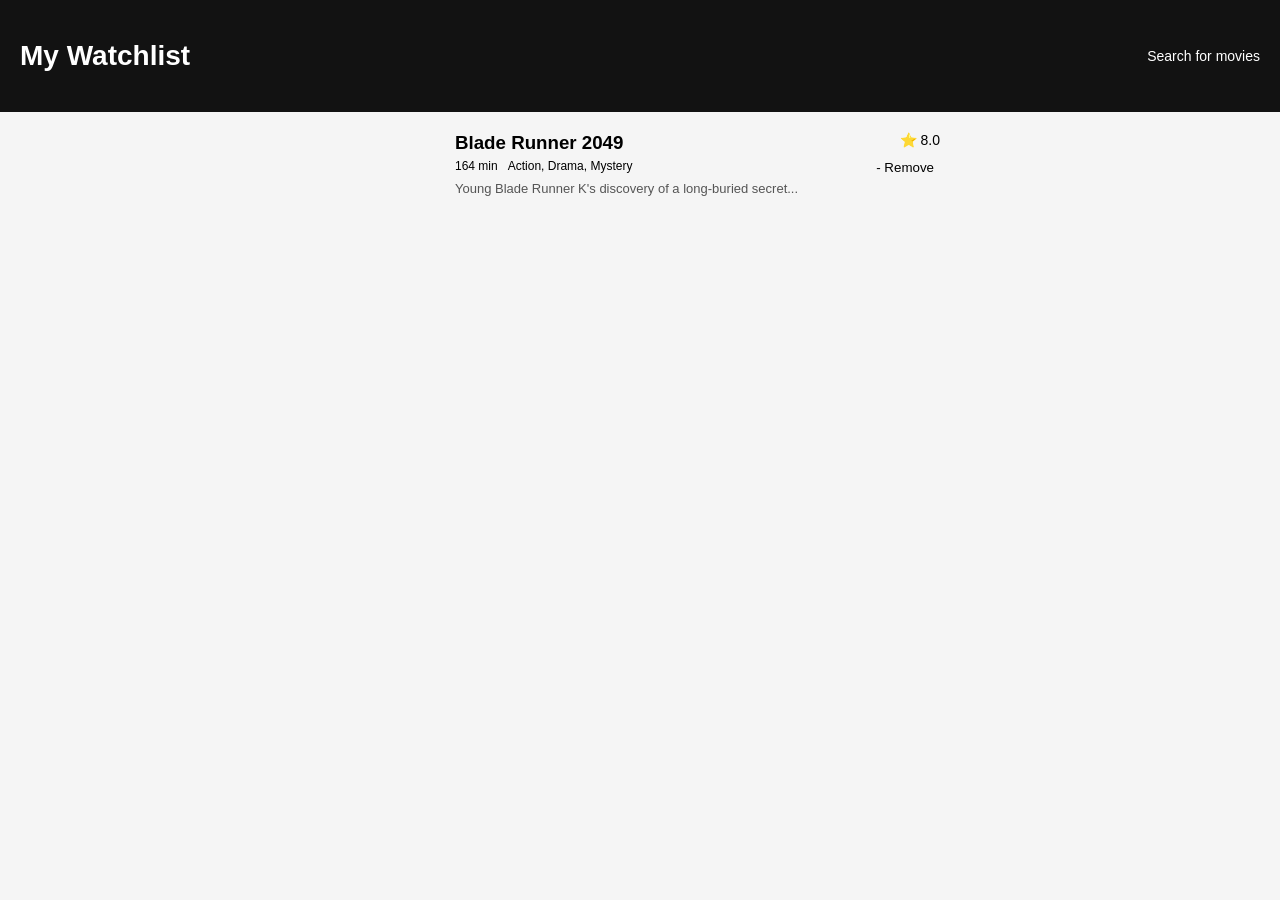
==== watchlist.html @ a4b41419 "Initial commit: Add HTML structure and CSS styles for movie search and watchlist features" ====
<!doctype html>
<html lang="en">
  <head>
    <meta charset="UTF-8" />
    <title>My Watchlist</title>
    <link rel="stylesheet" href="styles.css" />
  </head>
  <body>
    <header class="header">
      <div>
        <h1>My Watchlist</h1>
      </div>
      <a href="index.html" class="watchlist-link">Search for movies</a>
    </header>

    <!-- WATCHLIST FILLED -->
    <div class="movies">
      <div class="movie">
        <img src="https://via.placeholder.com/100x150" alt="" />
        <div class="movie-info">
          <div class="title-row">
            <h3>Blade Runner 2049</h3>
            <span class="rating">⭐ 8.0</span>
          </div>

          <div class="meta">
            <span>164 min</span>
            <span>Action, Drama, Mystery</span>
            <button class="watchlist-btn">- Remove</button>
          </div>

          <p>Young Blade Runner K's discovery of a long-buried secret...</p>
        </div>
      </div>
    </div>

    <!-- EMPTY WATCHLIST -->
    <div class="empty hidden">
      <p>Your watchlist is looking a little empty...</p>
      <a href="index.html" class="add-link">Let’s add some movies!</a>
    </div>
  </body>
</html>
---- styles.css ----
* {
  box-sizing: border-box;
  margin: 0;
  font-family: Arial, sans-serif;
}

body {
  background: #f5f5f5;
}

/* HEADER */
.header {
  background: #121212;
  color: white;
  padding: 40px 20px;
  display: flex;
  justify-content: space-between;
  align-items: center;
}

.header h1 {
  font-size: 28px;
}

.watchlist-link {
  color: white;
  text-decoration: none;
  font-size: 14px;
}

/* SEARCH */
.search-bar {
  display: flex;
  margin: -20px auto 20px;
  max-width: 600px;
  background: white;
  border-radius: 6px;
  overflow: hidden;
  border: 1px solid #ccc;
}

.search-bar input {
  flex: 1;
  padding: 10px;
  border: none;
}

.search-bar button {
  padding: 10px 20px;
  border: none;
  background: #eee;
  cursor: pointer;
}

/* MOVIES */
.movies {
  max-width: 600px;
  margin: auto;
}

.movie {
  display: flex;
  gap: 15px;
  padding: 20px 0;
}

.movie img {
  width: 100px;
}

.movie-info {
  flex: 1;
}

.title-row {
  display: flex;
  justify-content: space-between;
}

.rating {
  font-size: 14px;
}

.meta {
  display: flex;
  gap: 10px;
  font-size: 12px;
  margin: 5px 0;
}

.watchlist-btn {
  margin-left: auto;
  border: none;
  background: none;
  cursor: pointer;
}

.movie p {
  font-size: 13px;
  color: #555;
}

/* EMPTY STATES */
.empty {
  text-align: center;
  margin-top: 100px;
  color: #999;
}

.add-link {
  display: block;
  margin-top: 10px;
  text-decoration: none;
  color: black;
}

.hidden {
  display: none;
}
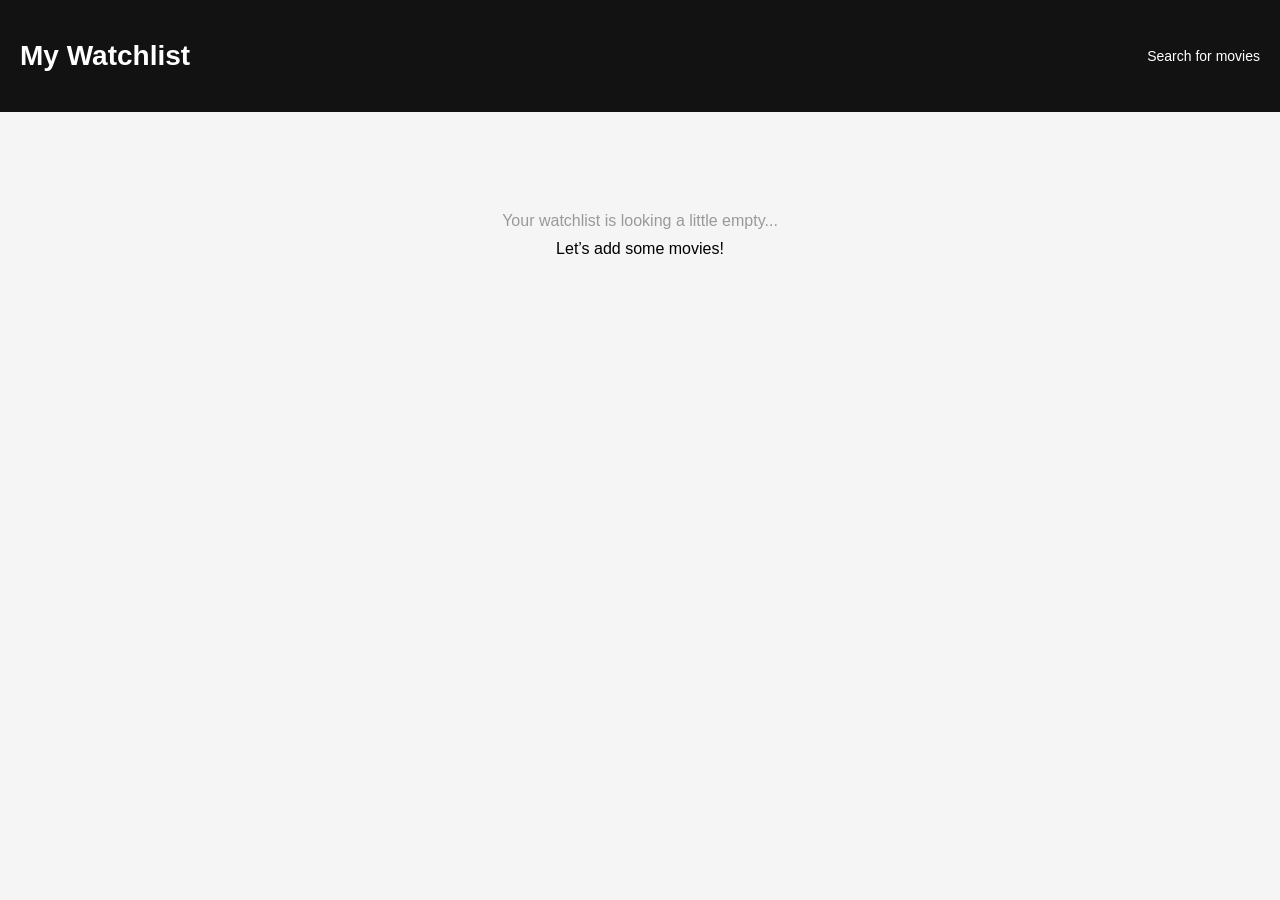
==== commit 10679cf3: "Implement movie search and watchlist functionality with JavaScript; update HTML templates for dynami" ====
--- a/watchlist.html
+++ b/watchlist.html
@@ -14,30 +14,36 @@
     </header>
 
     <!-- WATCHLIST FILLED -->
-    <div class="movies">
+    <div class="movies" id="watchlistMovies"></div>
+
+    <!-- Watchlist card template (cloned by JS) -->
+    <template id="watchlistTemplate">
       <div class="movie">
-        <img src="https://via.placeholder.com/100x150" alt="" />
+        <img src="" alt="" />
         <div class="movie-info">
           <div class="title-row">
-            <h3>Blade Runner 2049</h3>
-            <span class="rating">⭐ 8.0</span>
+            <h3></h3>
+            <span class="rating"></span>
           </div>
 
           <div class="meta">
-            <span>164 min</span>
-            <span>Action, Drama, Mystery</span>
-            <button class="watchlist-btn">- Remove</button>
+            <span class="runtime"></span>
+            <span class="genre"></span>
+            <button class="watchlist-btn" type="button">- Remove</button>
           </div>
 
-          <p>Young Blade Runner K's discovery of a long-buried secret...</p>
+          <p class="plot"></p>
         </div>
       </div>
-    </div>
+      <hr />
+    </template>
 
     <!-- EMPTY WATCHLIST -->
     <div class="empty hidden">
       <p>Your watchlist is looking a little empty...</p>
       <a href="index.html" class="add-link">Let’s add some movies!</a>
     </div>
+
+    <script src="watchlist.js"></script>
   </body>
 </html>
--- a/styles.css
+++ b/styles.css
@@ -1,119 +1,119 @@
 * {
-  box-sizing: border-box;
-  margin: 0;
-  font-family: Arial, sans-serif;
+    box-sizing: border-box;
+    margin: 0;
+    font-family: Arial, sans-serif;
 }
 
 body {
-  background: #f5f5f5;
+    background: #f5f5f5;
 }
 
 /* HEADER */
 .header {
-  background: #121212;
-  color: white;
-  padding: 40px 20px;
-  display: flex;
-  justify-content: space-between;
-  align-items: center;
+    background: #121212;
+    color: white;
+    padding: 40px 20px;
+    display: flex;
+    justify-content: space-between;
+    align-items: center;
 }
 
 .header h1 {
-  font-size: 28px;
+    font-size: 28px;
 }
 
 .watchlist-link {
-  color: white;
-  text-decoration: none;
-  font-size: 14px;
+    color: white;
+    text-decoration: none;
+    font-size: 14px;
 }
 
 /* SEARCH */
 .search-bar {
-  display: flex;
-  margin: -20px auto 20px;
-  max-width: 600px;
-  background: white;
-  border-radius: 6px;
-  overflow: hidden;
-  border: 1px solid #ccc;
+    display: flex;
+    margin: -20px auto 20px;
+    max-width: 600px;
+    background: white;
+    border-radius: 6px;
+    overflow: hidden;
+    border: 1px solid #ccc;
 }
 
 .search-bar input {
-  flex: 1;
-  padding: 10px;
-  border: none;
+    flex: 1;
+    padding: 10px;
+    border: none;
 }
 
 .search-bar button {
-  padding: 10px 20px;
-  border: none;
-  background: #eee;
-  cursor: pointer;
+    padding: 10px 20px;
+    border: none;
+    background: #eee;
+    cursor: pointer;
 }
 
 /* MOVIES */
 .movies {
-  max-width: 600px;
-  margin: auto;
+    max-width: 600px;
+    margin: auto;
 }
 
 .movie {
-  display: flex;
-  gap: 15px;
-  padding: 20px 0;
+    display: flex;
+    gap: 15px;
+    padding: 20px 0;
 }
 
 .movie img {
-  width: 100px;
+    width: 100px;
 }
 
 .movie-info {
-  flex: 1;
+    flex: 1;
 }
 
 .title-row {
-  display: flex;
-  justify-content: space-between;
+    display: flex;
+    justify-content: space-between;
 }
 
 .rating {
-  font-size: 14px;
+    font-size: 14px;
 }
 
 .meta {
-  display: flex;
-  gap: 10px;
-  font-size: 12px;
-  margin: 5px 0;
+    display: flex;
+    gap: 10px;
+    font-size: 12px;
+    margin: 5px 0;
 }
 
 .watchlist-btn {
-  margin-left: auto;
-  border: none;
-  background: none;
-  cursor: pointer;
+    margin-left: auto;
+    border: none;
+    background: none;
+    cursor: pointer;
 }
 
 .movie p {
-  font-size: 13px;
-  color: #555;
+    font-size: 13px;
+    color: #555;
 }
 
 /* EMPTY STATES */
 .empty {
-  text-align: center;
-  margin-top: 100px;
-  color: #999;
+    text-align: center;
+    margin-top: 100px;
+    color: #999;
 }
 
 .add-link {
-  display: block;
-  margin-top: 10px;
-  text-decoration: none;
-  color: black;
+    display: block;
+    margin-top: 10px;
+    text-decoration: none;
+    color: black;
 }
 
 .hidden {
-  display: none;
-}
+    display: none;
+}
